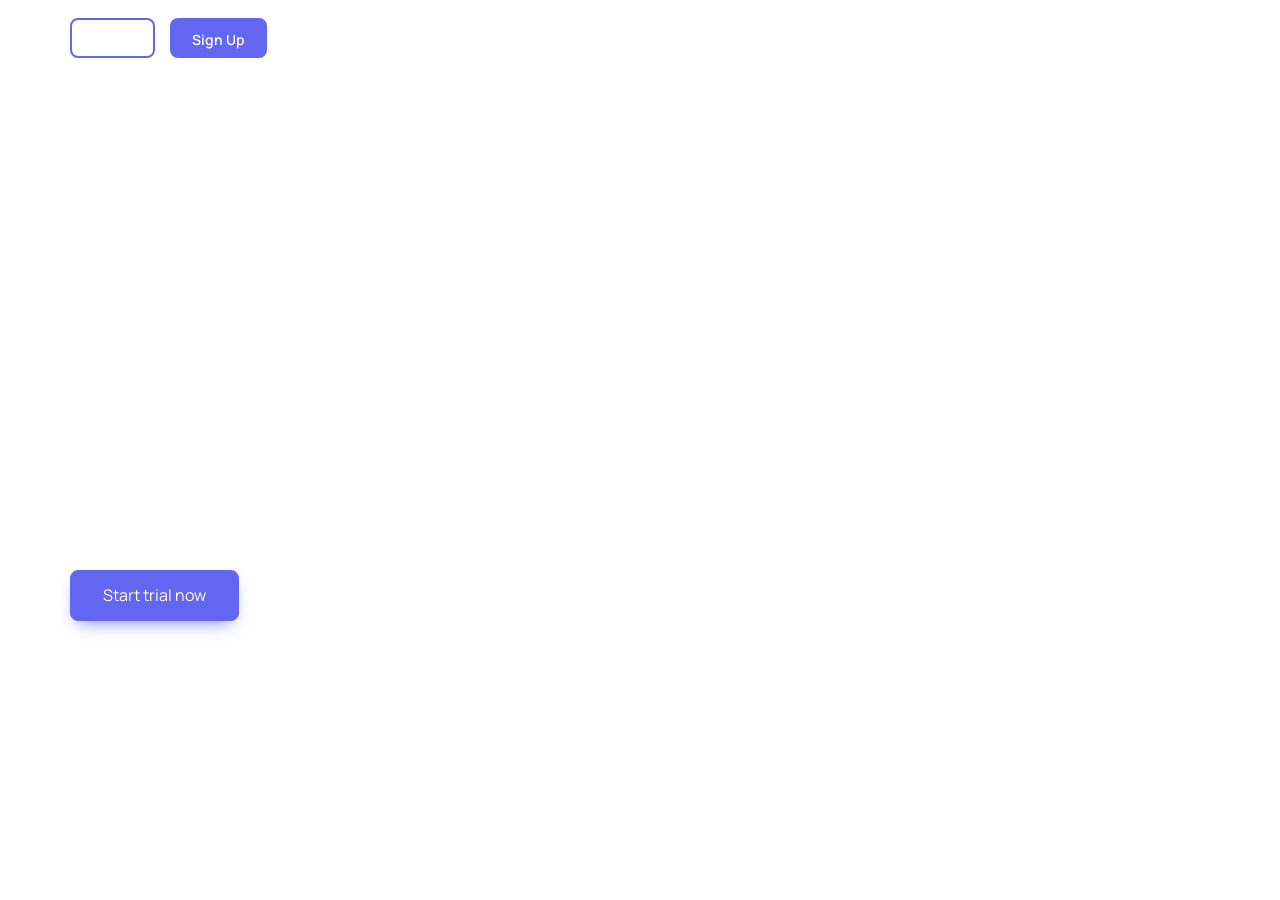
==== index.html @ 4bd0cfaf "Updates" ====
<!DOCTYPE html>
<html lang="en">

<head>
    <meta charset="UTF-8">
    <meta http-equiv="X-UA-Compatible" content="IE=edge">
    <meta name="viewport" content="width=device-width, initial-scale=1.0">
    <title>Project -landing</title>
    <link rel="stylesheet" href="https://cdnjs.cloudflare.com/ajax/libs/modern-normalize/1.1.0/modern-normalize.min.css?_v=20220617141335"
        integrity="sha512-wpPYUAdjBVSE4KJnH1VR1HeZfpl1ub8YT/NKx4PuQ5NmX2tKuGu6U/JRp5y+Y8XG2tV+wKQpNHVUX03MfMFn9Q=="
        crossorigin="anonymous" referrerpolicy="no-referrer" />
    <link rel="stylesheet" href="css/style.min.css?_v=20220617141335">
</head>

<body>

    <header class="header">
        <div class="container">
            <div class="login-box">
                <button class="login-btn" type="button">Log In</button>
                <button class="login-btn signup-btn" type="button">Sign Up</button>
            </div>

            <nav class="header-nav">
                <ul class="header-nav__list">
                    <li class="header-nav__list-item">
                        <a href="" class="header-nav__link">Features</a>
                    </li>
                    <li class="header-nav__list-item">
                        <a href="" class="header-nav__link">About</a>
                    </li>
                </ul>
            </nav>
        </div>
    </header>
    <section class="hero">
        <div class="container">
            <h1 class="hero__title">Make Your Life Even Easier with 'Project Name'</h1>
            <p class="hero__text">Lorem ipsum dolor sit amet consectetur adipisicing elit. Incidunt doloremque facilis
                eveniet unde nemo laudantium ad!</p>
            <button class="btn btn--accent" type="button">Start trial now</button>
            <button class="btn" type="button">Contact us</button>
        </div>
    </section>

</body>

</html>
---- css/style.min.css ----
@import url('https://fonts.googleapis.com/css2?family=Manrope:wght@200; 300;400;500;600;700;800&display=swap');*,::after,::before{-webkit-box-sizing:border-box;box-sizing:border-box;padding:0;margin:0}img{display:block}ol,ul{list-style:none}a{text-decoration:none}button{border:none;outline:0;cursor:pointer}body{font-family:Manrope,sans-serif;font-size:14px;font-weight:400;color:#000}body.is-blocked{overflow:hidden}.container{width:100%;padding:0 10px}.btn{border-radius:8px;border:1px solid rgba(255,255,255,.25);font-size:16px;line-height:25px;color:rgba(255,255,255,.85);padding:12px 32px;background-color:transparent;-webkit-transition:background-color 250ms,border 250ms,color 250ms;-o-transition:background-color 250ms,border 250ms,color 250ms;transition:background-color 250ms,border 250ms,color 250ms}.btn:hover{background-color:#fff;color:#33354d;border:1px solid #e2e5f1}.btn--accent{-webkit-box-shadow:0 8px 18px -8px rgba(99,102,241,.9);box-shadow:0 8px 18px -8px rgba(99,102,241,.9);border:1px solid #6366f1;background-color:#6366f1;color:#fff;-webkit-transition:background-color 250ms,border 250ms,color 250ms,-webkit-box-shadow 250ms;transition:background-color 250ms,border 250ms,color 250ms,-webkit-box-shadow 250ms;-o-transition:box-shadow 250ms,background-color 250ms,border 250ms,color 250ms;transition:box-shadow 250ms,background-color 250ms,border 250ms,color 250ms;transition:box-shadow 250ms,background-color 250ms,border 250ms,color 250ms,-webkit-box-shadow 250ms}.btn--accent:hover{-webkit-box-shadow:none;box-shadow:none;background-color:#4044ee;border:1px solid #4044ee;color:#fff}.header{width:100%;height:76px;padding:8px 0;background-color:transparent;position:absolute;top:0;left:0}.header .container{height:100%;display:-webkit-box;display:-ms-flexbox;display:flex;-webkit-box-align:center;-ms-flex-align:center;align-items:center;-webkit-box-pack:justify;-ms-flex-pack:justify;justify-content:space-between}.header .login-box{display:-webkit-box;display:-ms-flexbox;display:flex}.header .login-btn{margin-right:15px;height:40px;border-radius:8px;border:2px solid #6366f1;background-color:transparent;color:#fff;font-size:14px;font-weight:600;line-height:40px;padding-left:20px;padding-right:20px;-webkit-transition:background-color 250ms;-o-transition:background-color 250ms;transition:background-color 250ms}.header .login-btn:hover{background-color:#6366f1}.header .signup-btn{margin-right:0;background-color:#6366f1}.header .signup-btn:hover{background-color:#4044ee}.header .header-nav__list{display:-webkit-box;display:-ms-flexbox;display:flex}.header .header-nav__list-item:not(:last-child){margin-right:28px}.header .header-nav__link{text-decoration:none;color:rgba(255,255,255,.85);font-size:16px;font-weight:600;line-height:25.6px;-webkit-transition:color 250ms;-o-transition:color 250ms;transition:color 250ms}.header .header-nav__link:hover{text-decoration:none;color:#6366f1}.no-webp .hero{background:#111020 url(../img/hero-bg.jpg) center/cover no-repeat}.hero{padding:150px 0}.hero__title{max-width:450px;color:#fff;font-size:58px;line-height:76px;font-weight:800;margin-bottom:30px}.hero__text{max-width:550px;margin-bottom:30px;color:rgba(255,255,255,.7);font-size:18px;font-weight:400;line-height:28px}.hero .btn--accent{margin-right:24px}.dn{display:none}@media screen and (min-width:320px){.container{max-width:320px;margin:0 auto}}@media screen and (min-width:768px){.container{max-width:768px;padding:0 15px}}@media screen and (min-width:992px){.container{max-width:992px}}@media screen and (min-width:1200px){.container{max-width:1200px;padding:0 30px}}@media screen and (min-width:1400px){.container{max-width:1400px}}.webp .hero{background:#111020 url(../img/hero-bg.webp) center/cover no-repeat}
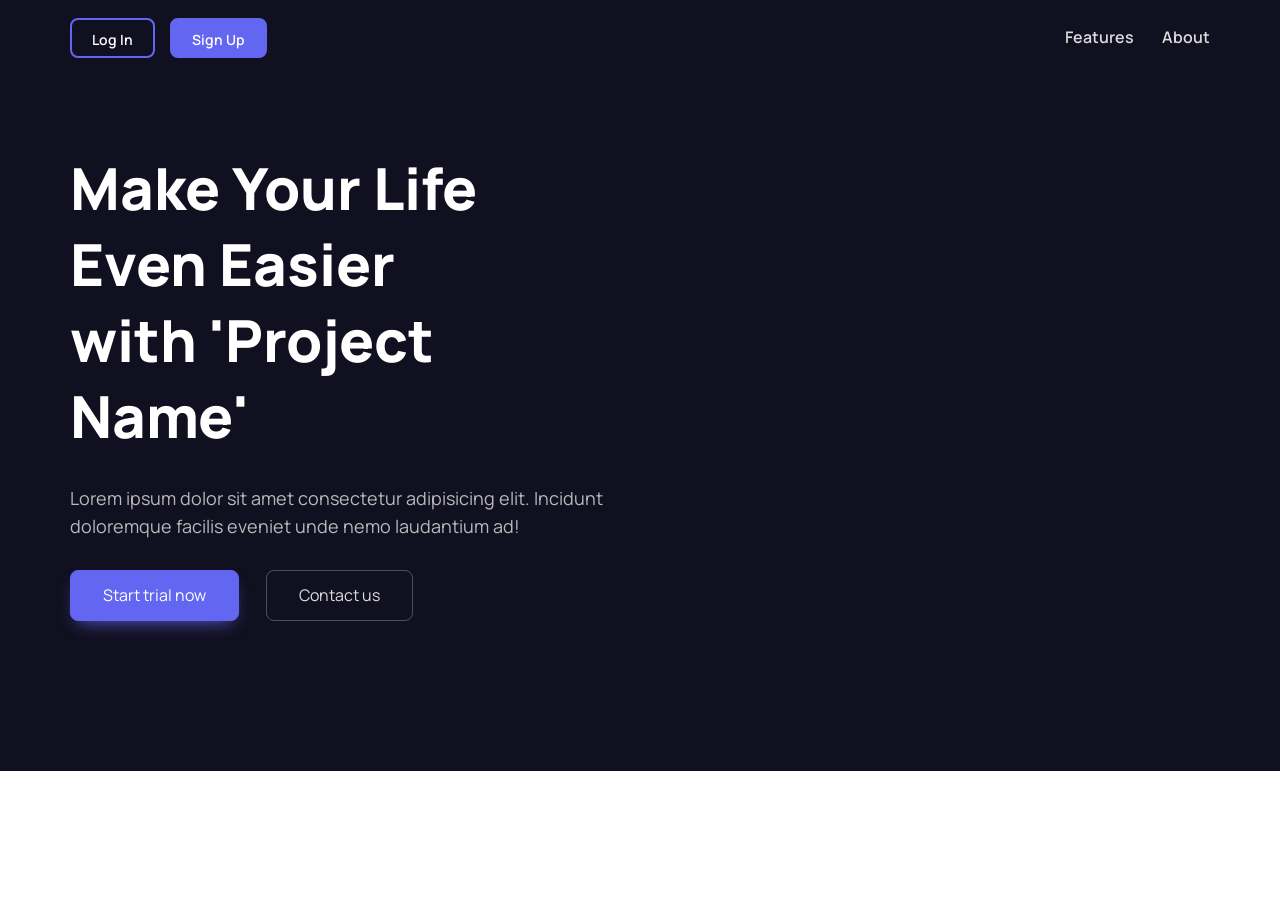
==== commit eb87a24c: "Updates" ====
--- a/index.html
+++ b/index.html
@@ -6,10 +6,10 @@
     <meta http-equiv="X-UA-Compatible" content="IE=edge">
     <meta name="viewport" content="width=device-width, initial-scale=1.0">
     <title>Project -landing</title>
-    <link rel="stylesheet" href="https://cdnjs.cloudflare.com/ajax/libs/modern-normalize/1.1.0/modern-normalize.min.css?_v=20220617141335"
+    <link rel="stylesheet" href="https://cdnjs.cloudflare.com/ajax/libs/modern-normalize/1.1.0/modern-normalize.min.css?_v=20220617141705"
         integrity="sha512-wpPYUAdjBVSE4KJnH1VR1HeZfpl1ub8YT/NKx4PuQ5NmX2tKuGu6U/JRp5y+Y8XG2tV+wKQpNHVUX03MfMFn9Q=="
         crossorigin="anonymous" referrerpolicy="no-referrer" />
-    <link rel="stylesheet" href="css/style.min.css?_v=20220617141335">
+    <link rel="stylesheet" href="css/style.min.css?_v=20220617141705">
 </head>
 
 <body>
--- a/css/style.min.css
+++ b/css/style.min.css
@@ -1 +1 @@
-@import url('https://fonts.googleapis.com/css2?family=Manrope:wght@200; 300;400;500;600;700;800&display=swap');*,::after,::before{-webkit-box-sizing:border-box;box-sizing:border-box;padding:0;margin:0}img{display:block}ol,ul{list-style:none}a{text-decoration:none}button{border:none;outline:0;cursor:pointer}body{font-family:Manrope,sans-serif;font-size:14px;font-weight:400;color:#000}body.is-blocked{overflow:hidden}.container{width:100%;padding:0 10px}.btn{border-radius:8px;border:1px solid rgba(255,255,255,.25);font-size:16px;line-height:25px;color:rgba(255,255,255,.85);padding:12px 32px;background-color:transparent;-webkit-transition:background-color 250ms,border 250ms,color 250ms;-o-transition:background-color 250ms,border 250ms,color 250ms;transition:background-color 250ms,border 250ms,color 250ms}.btn:hover{background-color:#fff;color:#33354d;border:1px solid #e2e5f1}.btn--accent{-webkit-box-shadow:0 8px 18px -8px rgba(99,102,241,.9);box-shadow:0 8px 18px -8px rgba(99,102,241,.9);border:1px solid #6366f1;background-color:#6366f1;color:#fff;-webkit-transition:background-color 250ms,border 250ms,color 250ms,-webkit-box-shadow 250ms;transition:background-color 250ms,border 250ms,color 250ms,-webkit-box-shadow 250ms;-o-transition:box-shadow 250ms,background-color 250ms,border 250ms,color 250ms;transition:box-shadow 250ms,background-color 250ms,border 250ms,color 250ms;transition:box-shadow 250ms,background-color 250ms,border 250ms,color 250ms,-webkit-box-shadow 250ms}.btn--accent:hover{-webkit-box-shadow:none;box-shadow:none;background-color:#4044ee;border:1px solid #4044ee;color:#fff}.header{width:100%;height:76px;padding:8px 0;background-color:transparent;position:absolute;top:0;left:0}.header .container{height:100%;display:-webkit-box;display:-ms-flexbox;display:flex;-webkit-box-align:center;-ms-flex-align:center;align-items:center;-webkit-box-pack:justify;-ms-flex-pack:justify;justify-content:space-between}.header .login-box{display:-webkit-box;display:-ms-flexbox;display:flex}.header .login-btn{margin-right:15px;height:40px;border-radius:8px;border:2px solid #6366f1;background-color:transparent;color:#fff;font-size:14px;font-weight:600;line-height:40px;padding-left:20px;padding-right:20px;-webkit-transition:background-color 250ms;-o-transition:background-color 250ms;transition:background-color 250ms}.header .login-btn:hover{background-color:#6366f1}.header .signup-btn{margin-right:0;background-color:#6366f1}.header .signup-btn:hover{background-color:#4044ee}.header .header-nav__list{display:-webkit-box;display:-ms-flexbox;display:flex}.header .header-nav__list-item:not(:last-child){margin-right:28px}.header .header-nav__link{text-decoration:none;color:rgba(255,255,255,.85);font-size:16px;font-weight:600;line-height:25.6px;-webkit-transition:color 250ms;-o-transition:color 250ms;transition:color 250ms}.header .header-nav__link:hover{text-decoration:none;color:#6366f1}.no-webp .hero{background:#111020 url(../img/hero-bg.jpg) center/cover no-repeat}.hero{padding:150px 0}.hero__title{max-width:450px;color:#fff;font-size:58px;line-height:76px;font-weight:800;margin-bottom:30px}.hero__text{max-width:550px;margin-bottom:30px;color:rgba(255,255,255,.7);font-size:18px;font-weight:400;line-height:28px}.hero .btn--accent{margin-right:24px}.dn{display:none}@media screen and (min-width:320px){.container{max-width:320px;margin:0 auto}}@media screen and (min-width:768px){.container{max-width:768px;padding:0 15px}}@media screen and (min-width:992px){.container{max-width:992px}}@media screen and (min-width:1200px){.container{max-width:1200px;padding:0 30px}}@media screen and (min-width:1400px){.container{max-width:1400px}}.webp .hero{background:#111020 url(../img/hero-bg.webp) center/cover no-repeat}+@import url('https://fonts.googleapis.com/css2?family=Manrope:wght@200; 300;400;500;600;700;800&display=swap');*,::after,::before{-webkit-box-sizing:border-box;box-sizing:border-box;padding:0;margin:0}img{display:block}ol,ul{list-style:none}a{text-decoration:none}button{border:none;outline:0;cursor:pointer}body{font-family:Manrope,sans-serif;font-size:14px;font-weight:400;color:#000}body.is-blocked{overflow:hidden}.container{width:100%;padding:0 10px}.btn{border-radius:8px;border:1px solid rgba(255,255,255,.25);font-size:16px;line-height:25px;color:rgba(255,255,255,.85);padding:12px 32px;background-color:transparent;-webkit-transition:background-color 250ms,border 250ms,color 250ms;-o-transition:background-color 250ms,border 250ms,color 250ms;transition:background-color 250ms,border 250ms,color 250ms}.btn:hover{background-color:#fff;color:#33354d;border:1px solid #e2e5f1}.btn--accent{-webkit-box-shadow:0 8px 18px -8px rgba(99,102,241,.9);box-shadow:0 8px 18px -8px rgba(99,102,241,.9);border:1px solid #6366f1;background-color:#6366f1;color:#fff;-webkit-transition:background-color 250ms,border 250ms,color 250ms,-webkit-box-shadow 250ms;transition:background-color 250ms,border 250ms,color 250ms,-webkit-box-shadow 250ms;-o-transition:box-shadow 250ms,background-color 250ms,border 250ms,color 250ms;transition:box-shadow 250ms,background-color 250ms,border 250ms,color 250ms;transition:box-shadow 250ms,background-color 250ms,border 250ms,color 250ms,-webkit-box-shadow 250ms}.btn--accent:hover{-webkit-box-shadow:none;box-shadow:none;background-color:#4044ee;border:1px solid #4044ee;color:#fff}.header{width:100%;height:76px;padding:8px 0;background-color:transparent;position:absolute;top:0;left:0}.header .container{height:100%;display:-webkit-box;display:-ms-flexbox;display:flex;-webkit-box-align:center;-ms-flex-align:center;align-items:center;-webkit-box-pack:justify;-ms-flex-pack:justify;justify-content:space-between}.header .login-box{display:-webkit-box;display:-ms-flexbox;display:flex}.header .login-btn{margin-right:15px;height:40px;border-radius:8px;border:2px solid #6366f1;background-color:transparent;color:#fff;font-size:14px;font-weight:600;line-height:40px;padding-left:20px;padding-right:20px;-webkit-transition:background-color 250ms;-o-transition:background-color 250ms;transition:background-color 250ms}.header .login-btn:hover{background-color:#6366f1}.header .signup-btn{margin-right:0;background-color:#6366f1}.header .signup-btn:hover{background-color:#4044ee}.header .header-nav__list{display:-webkit-box;display:-ms-flexbox;display:flex}.header .header-nav__list-item:not(:last-child){margin-right:28px}.header .header-nav__link{text-decoration:none;color:rgba(255,255,255,.85);font-size:16px;font-weight:600;line-height:25.6px;-webkit-transition:color 250ms;-o-transition:color 250ms;transition:color 250ms}.header .header-nav__link:hover{text-decoration:none;color:#6366f1}.no-webp .hero{background:#111020 url(../img/hero-bg.jpg) center/cover no-repeat}.hero{padding:150px 0;background-color:#111020}.hero__title{max-width:450px;color:#fff;font-size:58px;line-height:76px;font-weight:800;margin-bottom:30px}.hero__text{max-width:550px;margin-bottom:30px;color:rgba(255,255,255,.7);font-size:18px;font-weight:400;line-height:28px}.hero .btn--accent{margin-right:24px}.dn{display:none}@media screen and (min-width:320px){.container{max-width:320px;margin:0 auto}}@media screen and (min-width:768px){.container{max-width:768px;padding:0 15px}}@media screen and (min-width:992px){.container{max-width:992px}}@media screen and (min-width:1200px){.container{max-width:1200px;padding:0 30px}}@media screen and (min-width:1400px){.container{max-width:1400px}}.webp .hero{background:#111020 url(../img/hero-bg.webp) center/cover no-repeat}
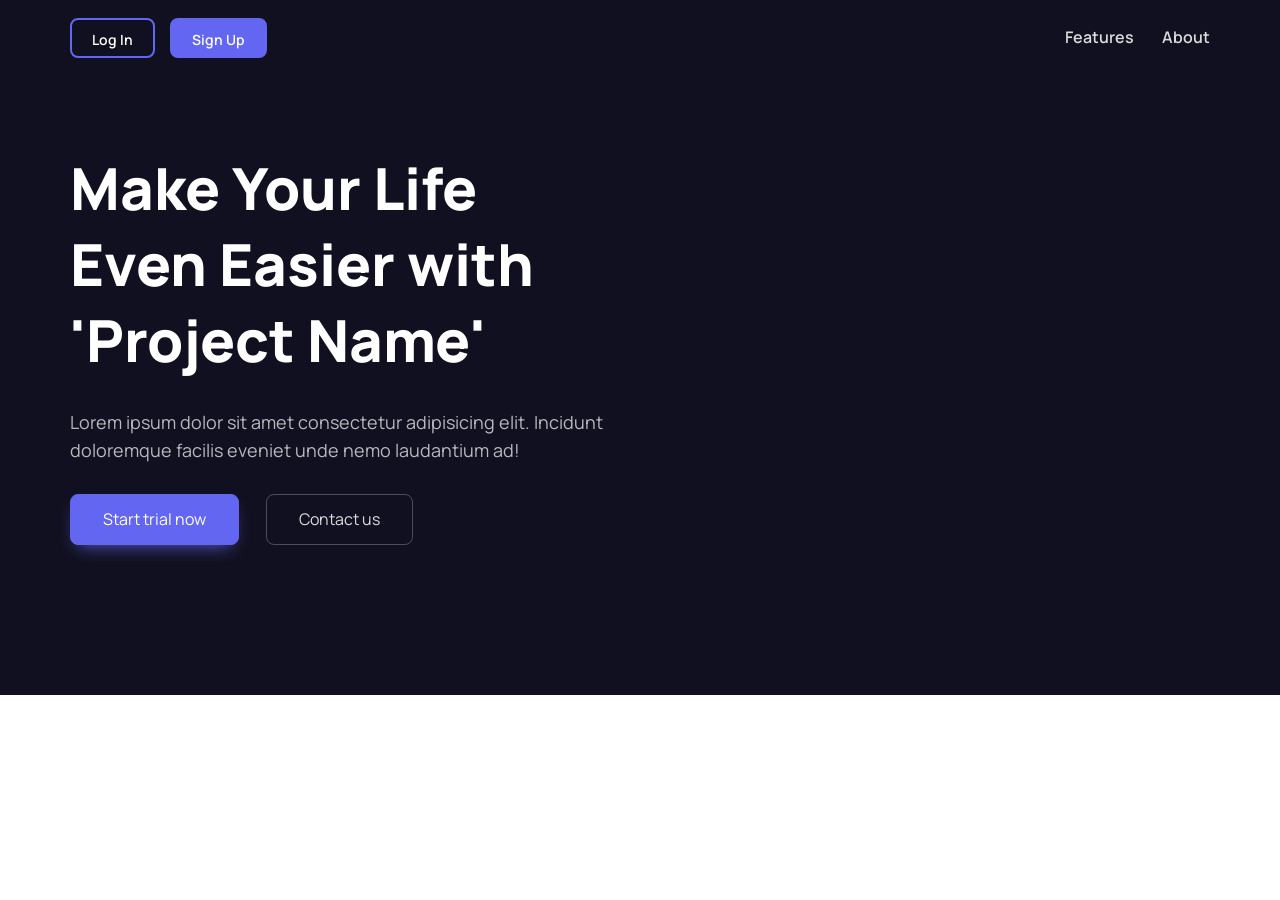
==== commit fc727e07: "Updates" ====
--- a/index.html
+++ b/index.html
@@ -6,10 +6,10 @@
     <meta http-equiv="X-UA-Compatible" content="IE=edge">
     <meta name="viewport" content="width=device-width, initial-scale=1.0">
     <title>Project -landing</title>
-    <link rel="stylesheet" href="https://cdnjs.cloudflare.com/ajax/libs/modern-normalize/1.1.0/modern-normalize.min.css?_v=20220617141705"
+    <link rel="stylesheet" href="https://cdnjs.cloudflare.com/ajax/libs/modern-normalize/1.1.0/modern-normalize.min.css?_v=20220617142828"
         integrity="sha512-wpPYUAdjBVSE4KJnH1VR1HeZfpl1ub8YT/NKx4PuQ5NmX2tKuGu6U/JRp5y+Y8XG2tV+wKQpNHVUX03MfMFn9Q=="
         crossorigin="anonymous" referrerpolicy="no-referrer" />
-    <link rel="stylesheet" href="css/style.min.css?_v=20220617141705">
+    <link rel="stylesheet" href="css/style.min.css?_v=20220617142828">
 </head>
 
 <body>
--- a/css/style.min.css
+++ b/css/style.min.css
@@ -1 +1 @@
-@import url('https://fonts.googleapis.com/css2?family=Manrope:wght@200; 300;400;500;600;700;800&display=swap');*,::after,::before{-webkit-box-sizing:border-box;box-sizing:border-box;padding:0;margin:0}img{display:block}ol,ul{list-style:none}a{text-decoration:none}button{border:none;outline:0;cursor:pointer}body{font-family:Manrope,sans-serif;font-size:14px;font-weight:400;color:#000}body.is-blocked{overflow:hidden}.container{width:100%;padding:0 10px}.btn{border-radius:8px;border:1px solid rgba(255,255,255,.25);font-size:16px;line-height:25px;color:rgba(255,255,255,.85);padding:12px 32px;background-color:transparent;-webkit-transition:background-color 250ms,border 250ms,color 250ms;-o-transition:background-color 250ms,border 250ms,color 250ms;transition:background-color 250ms,border 250ms,color 250ms}.btn:hover{background-color:#fff;color:#33354d;border:1px solid #e2e5f1}.btn--accent{-webkit-box-shadow:0 8px 18px -8px rgba(99,102,241,.9);box-shadow:0 8px 18px -8px rgba(99,102,241,.9);border:1px solid #6366f1;background-color:#6366f1;color:#fff;-webkit-transition:background-color 250ms,border 250ms,color 250ms,-webkit-box-shadow 250ms;transition:background-color 250ms,border 250ms,color 250ms,-webkit-box-shadow 250ms;-o-transition:box-shadow 250ms,background-color 250ms,border 250ms,color 250ms;transition:box-shadow 250ms,background-color 250ms,border 250ms,color 250ms;transition:box-shadow 250ms,background-color 250ms,border 250ms,color 250ms,-webkit-box-shadow 250ms}.btn--accent:hover{-webkit-box-shadow:none;box-shadow:none;background-color:#4044ee;border:1px solid #4044ee;color:#fff}.header{width:100%;height:76px;padding:8px 0;background-color:transparent;position:absolute;top:0;left:0}.header .container{height:100%;display:-webkit-box;display:-ms-flexbox;display:flex;-webkit-box-align:center;-ms-flex-align:center;align-items:center;-webkit-box-pack:justify;-ms-flex-pack:justify;justify-content:space-between}.header .login-box{display:-webkit-box;display:-ms-flexbox;display:flex}.header .login-btn{margin-right:15px;height:40px;border-radius:8px;border:2px solid #6366f1;background-color:transparent;color:#fff;font-size:14px;font-weight:600;line-height:40px;padding-left:20px;padding-right:20px;-webkit-transition:background-color 250ms;-o-transition:background-color 250ms;transition:background-color 250ms}.header .login-btn:hover{background-color:#6366f1}.header .signup-btn{margin-right:0;background-color:#6366f1}.header .signup-btn:hover{background-color:#4044ee}.header .header-nav__list{display:-webkit-box;display:-ms-flexbox;display:flex}.header .header-nav__list-item:not(:last-child){margin-right:28px}.header .header-nav__link{text-decoration:none;color:rgba(255,255,255,.85);font-size:16px;font-weight:600;line-height:25.6px;-webkit-transition:color 250ms;-o-transition:color 250ms;transition:color 250ms}.header .header-nav__link:hover{text-decoration:none;color:#6366f1}.no-webp .hero{background:#111020 url(../img/hero-bg.jpg) center/cover no-repeat}.hero{padding:150px 0;background-color:#111020}.hero__title{max-width:450px;color:#fff;font-size:58px;line-height:76px;font-weight:800;margin-bottom:30px}.hero__text{max-width:550px;margin-bottom:30px;color:rgba(255,255,255,.7);font-size:18px;font-weight:400;line-height:28px}.hero .btn--accent{margin-right:24px}.dn{display:none}@media screen and (min-width:320px){.container{max-width:320px;margin:0 auto}}@media screen and (min-width:768px){.container{max-width:768px;padding:0 15px}}@media screen and (min-width:992px){.container{max-width:992px}}@media screen and (min-width:1200px){.container{max-width:1200px;padding:0 30px}}@media screen and (min-width:1400px){.container{max-width:1400px}}.webp .hero{background:#111020 url(../img/hero-bg.webp) center/cover no-repeat}+@import url('https://fonts.googleapis.com/css2?family=Manrope:wght@200; 300;400;500;600;700;800&display=swap');*,::after,::before{-webkit-box-sizing:border-box;box-sizing:border-box;padding:0;margin:0}img{display:block}ol,ul{list-style:none}a{text-decoration:none}button{border:none;outline:0;cursor:pointer}body{font-family:Manrope,sans-serif;font-size:14px;font-weight:400;color:#000}body.is-blocked{overflow:hidden}.container{width:100%;padding:0 10px}.btn{border-radius:8px;border:1px solid rgba(255,255,255,.25);font-size:16px;line-height:25px;color:rgba(255,255,255,.85);padding:12px 32px;background-color:transparent;-webkit-transition:background-color 250ms,border 250ms,color 250ms;-o-transition:background-color 250ms,border 250ms,color 250ms;transition:background-color 250ms,border 250ms,color 250ms}.btn:hover{background-color:#fff;color:#33354d;border:1px solid #e2e5f1}.btn--accent{-webkit-box-shadow:0 8px 18px -8px rgba(99,102,241,.9);box-shadow:0 8px 18px -8px rgba(99,102,241,.9);border:1px solid #6366f1;background-color:#6366f1;color:#fff;-webkit-transition:background-color 250ms,border 250ms,color 250ms,-webkit-box-shadow 250ms;transition:background-color 250ms,border 250ms,color 250ms,-webkit-box-shadow 250ms;-o-transition:box-shadow 250ms,background-color 250ms,border 250ms,color 250ms;transition:box-shadow 250ms,background-color 250ms,border 250ms,color 250ms;transition:box-shadow 250ms,background-color 250ms,border 250ms,color 250ms,-webkit-box-shadow 250ms}.btn--accent:hover{-webkit-box-shadow:none;box-shadow:none;background-color:#4044ee;border:1px solid #4044ee;color:#fff}.header{width:100%;height:76px;padding:8px 0;background-color:transparent;position:absolute;top:0;left:0}.header .container{height:100%;display:-webkit-box;display:-ms-flexbox;display:flex;-webkit-box-align:center;-ms-flex-align:center;align-items:center;-webkit-box-pack:justify;-ms-flex-pack:justify;justify-content:space-between}.header .login-box{display:-webkit-box;display:-ms-flexbox;display:flex}.header .login-btn{margin-right:15px;height:40px;border-radius:8px;border:2px solid #6366f1;background-color:transparent;color:#fff;font-size:14px;font-weight:600;line-height:40px;padding-left:20px;padding-right:20px;-webkit-transition:background-color 250ms;-o-transition:background-color 250ms;transition:background-color 250ms}.header .login-btn:hover{background-color:#6366f1}.header .signup-btn{margin-right:0;background-color:#6366f1}.header .signup-btn:hover{background-color:#4044ee}.header .header-nav__list{display:-webkit-box;display:-ms-flexbox;display:flex}.header .header-nav__list-item:not(:last-child){margin-right:28px}.header .header-nav__link{text-decoration:none;color:rgba(255,255,255,.85);font-size:16px;font-weight:600;line-height:25.6px;-webkit-transition:color 250ms;-o-transition:color 250ms;transition:color 250ms}.header .header-nav__link:hover{text-decoration:none;color:#6366f1}.no-webp .hero{background-image:url(../img/hero-bg.jpg)}.hero{padding:150px 0;background-color:#111020;background-position:center center;background-repeat:no-repeat}.hero__title{max-width:500px;color:#fff;font-size:58px;line-height:76px;font-weight:800;margin-bottom:30px}.hero__text{max-width:550px;margin-bottom:30px;color:rgba(255,255,255,.7);font-size:18px;font-weight:400;line-height:28px}.hero .btn--accent{margin-right:24px}.dn{display:none}@media screen and (min-width:320px){.container{max-width:320px;margin:0 auto}}@media screen and (min-width:768px){.container{max-width:768px;padding:0 15px}}@media screen and (min-width:992px){.container{max-width:992px}}@media screen and (min-width:1200px){.container{max-width:1200px;padding:0 30px}}@media screen and (min-width:1400px){.container{max-width:1400px}}.webp .hero{background-image:url(../img/hero-bg.webp)}
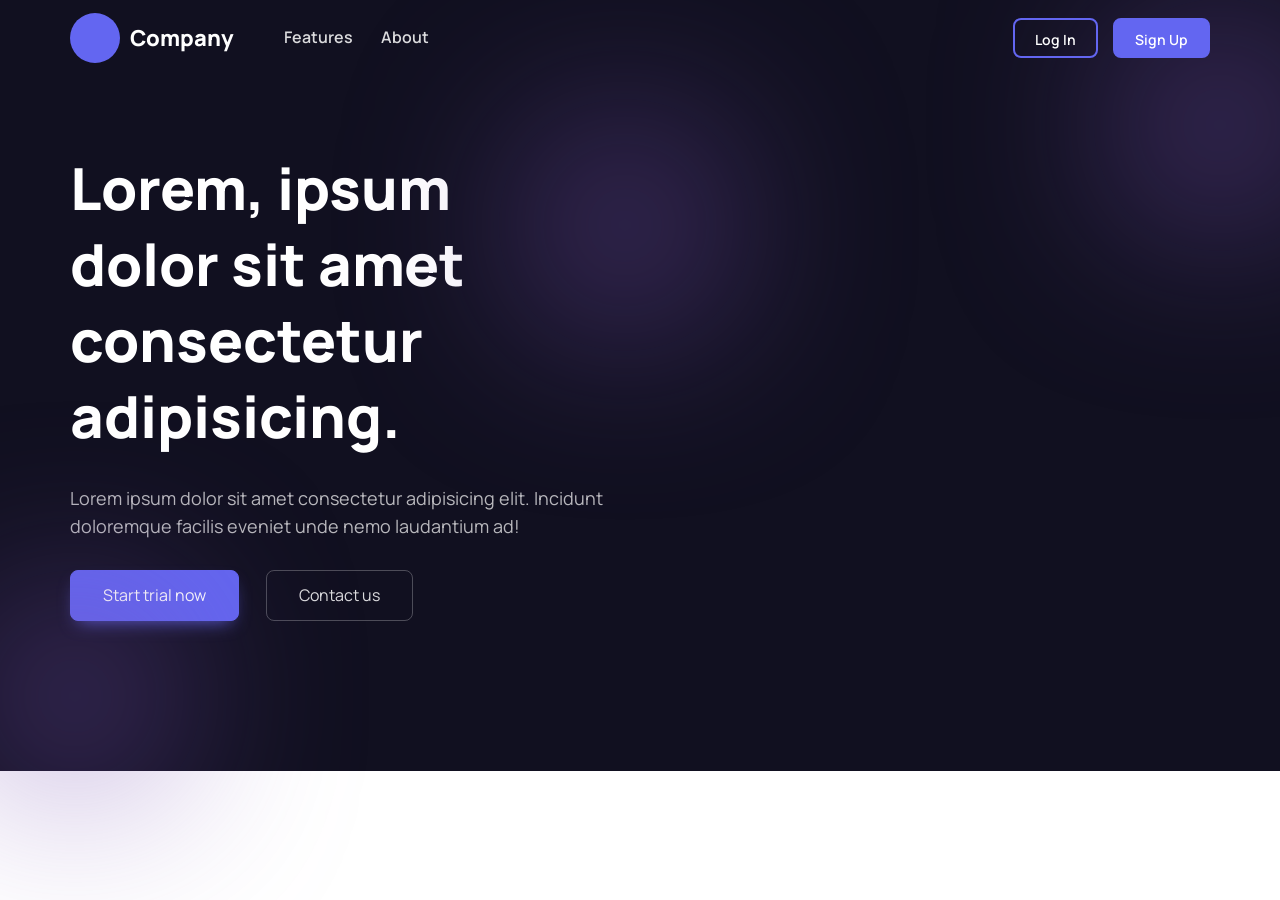
==== commit e88d682f: "Updates" ====
--- a/index.html
+++ b/index.html
@@ -6,20 +6,20 @@
     <meta http-equiv="X-UA-Compatible" content="IE=edge">
     <meta name="viewport" content="width=device-width, initial-scale=1.0">
     <title>Project -landing</title>
-    <link rel="stylesheet" href="https://cdnjs.cloudflare.com/ajax/libs/modern-normalize/1.1.0/modern-normalize.min.css?_v=20220617142828"
+    <link rel="stylesheet" href="https://cdnjs.cloudflare.com/ajax/libs/modern-normalize/1.1.0/modern-normalize.min.css?_v=20220617154644"
         integrity="sha512-wpPYUAdjBVSE4KJnH1VR1HeZfpl1ub8YT/NKx4PuQ5NmX2tKuGu6U/JRp5y+Y8XG2tV+wKQpNHVUX03MfMFn9Q=="
         crossorigin="anonymous" referrerpolicy="no-referrer" />
-    <link rel="stylesheet" href="css/style.min.css?_v=20220617142828">
+    <link rel="stylesheet" href="css/style.min.css?_v=20220617154644">
 </head>
 
 <body>
 
     <header class="header">
         <div class="container">
-            <div class="login-box">
-                <button class="login-btn" type="button">Log In</button>
-                <button class="login-btn signup-btn" type="button">Sign Up</button>
-            </div>
+            <a class="logo" href="/">
+                <div class="logo__img"></div>
+                <div class="logo__name">Company</div>
+            </a>
 
             <nav class="header-nav">
                 <ul class="header-nav__list">
@@ -31,16 +31,24 @@
                     </li>
                 </ul>
             </nav>
+
+            <div class="login-box">
+                <button class="login-btn" type="button">Log In</button>
+                <button class="login-btn signup-btn" type="button">Sign Up</button>
+            </div>
         </div>
     </header>
     <section class="hero">
         <div class="container">
-            <h1 class="hero__title">Make Your Life Even Easier with 'Project Name'</h1>
+            <h1 class="hero__title">Lorem, ipsum dolor sit amet consectetur adipisicing.</h1>
             <p class="hero__text">Lorem ipsum dolor sit amet consectetur adipisicing elit. Incidunt doloremque facilis
                 eveniet unde nemo laudantium ad!</p>
             <button class="btn btn--accent" type="button">Start trial now</button>
             <button class="btn" type="button">Contact us</button>
         </div>
+        <div class="bg-hero bg-1"></div>
+        <div class="bg-hero bg-2"></div>
+        <div class="bg-hero bg-3"></div>
     </section>
 
 </body>
--- a/css/style.min.css
+++ b/css/style.min.css
@@ -1 +1 @@
-@import url('https://fonts.googleapis.com/css2?family=Manrope:wght@200; 300;400;500;600;700;800&display=swap');*,::after,::before{-webkit-box-sizing:border-box;box-sizing:border-box;padding:0;margin:0}img{display:block}ol,ul{list-style:none}a{text-decoration:none}button{border:none;outline:0;cursor:pointer}body{font-family:Manrope,sans-serif;font-size:14px;font-weight:400;color:#000}body.is-blocked{overflow:hidden}.container{width:100%;padding:0 10px}.btn{border-radius:8px;border:1px solid rgba(255,255,255,.25);font-size:16px;line-height:25px;color:rgba(255,255,255,.85);padding:12px 32px;background-color:transparent;-webkit-transition:background-color 250ms,border 250ms,color 250ms;-o-transition:background-color 250ms,border 250ms,color 250ms;transition:background-color 250ms,border 250ms,color 250ms}.btn:hover{background-color:#fff;color:#33354d;border:1px solid #e2e5f1}.btn--accent{-webkit-box-shadow:0 8px 18px -8px rgba(99,102,241,.9);box-shadow:0 8px 18px -8px rgba(99,102,241,.9);border:1px solid #6366f1;background-color:#6366f1;color:#fff;-webkit-transition:background-color 250ms,border 250ms,color 250ms,-webkit-box-shadow 250ms;transition:background-color 250ms,border 250ms,color 250ms,-webkit-box-shadow 250ms;-o-transition:box-shadow 250ms,background-color 250ms,border 250ms,color 250ms;transition:box-shadow 250ms,background-color 250ms,border 250ms,color 250ms;transition:box-shadow 250ms,background-color 250ms,border 250ms,color 250ms,-webkit-box-shadow 250ms}.btn--accent:hover{-webkit-box-shadow:none;box-shadow:none;background-color:#4044ee;border:1px solid #4044ee;color:#fff}.header{width:100%;height:76px;padding:8px 0;background-color:transparent;position:absolute;top:0;left:0}.header .container{height:100%;display:-webkit-box;display:-ms-flexbox;display:flex;-webkit-box-align:center;-ms-flex-align:center;align-items:center;-webkit-box-pack:justify;-ms-flex-pack:justify;justify-content:space-between}.header .login-box{display:-webkit-box;display:-ms-flexbox;display:flex}.header .login-btn{margin-right:15px;height:40px;border-radius:8px;border:2px solid #6366f1;background-color:transparent;color:#fff;font-size:14px;font-weight:600;line-height:40px;padding-left:20px;padding-right:20px;-webkit-transition:background-color 250ms;-o-transition:background-color 250ms;transition:background-color 250ms}.header .login-btn:hover{background-color:#6366f1}.header .signup-btn{margin-right:0;background-color:#6366f1}.header .signup-btn:hover{background-color:#4044ee}.header .header-nav__list{display:-webkit-box;display:-ms-flexbox;display:flex}.header .header-nav__list-item:not(:last-child){margin-right:28px}.header .header-nav__link{text-decoration:none;color:rgba(255,255,255,.85);font-size:16px;font-weight:600;line-height:25.6px;-webkit-transition:color 250ms;-o-transition:color 250ms;transition:color 250ms}.header .header-nav__link:hover{text-decoration:none;color:#6366f1}.no-webp .hero{background-image:url(../img/hero-bg.jpg)}.hero{padding:150px 0;background-color:#111020;background-position:center center;background-repeat:no-repeat}.hero__title{max-width:500px;color:#fff;font-size:58px;line-height:76px;font-weight:800;margin-bottom:30px}.hero__text{max-width:550px;margin-bottom:30px;color:rgba(255,255,255,.7);font-size:18px;font-weight:400;line-height:28px}.hero .btn--accent{margin-right:24px}.dn{display:none}@media screen and (min-width:320px){.container{max-width:320px;margin:0 auto}}@media screen and (min-width:768px){.container{max-width:768px;padding:0 15px}}@media screen and (min-width:992px){.container{max-width:992px}}@media screen and (min-width:1200px){.container{max-width:1200px;padding:0 30px}}@media screen and (min-width:1400px){.container{max-width:1400px}}.webp .hero{background-image:url(../img/hero-bg.webp)}+@import url('https://fonts.googleapis.com/css2?family=Manrope:wght@200; 300;400;500;600;700;800&display=swap');*,::after,::before{-webkit-box-sizing:border-box;box-sizing:border-box;padding:0;margin:0}img{display:block}ol,ul{list-style:none}a{text-decoration:none}button{border:none;outline:0;cursor:pointer}body{font-family:Manrope,sans-serif;font-size:14px;font-weight:400;color:#000}body.is-blocked{overflow:hidden}.container{width:100%;padding:0 10px}.btn{border-radius:8px;border:1px solid rgba(255,255,255,.25);font-size:16px;line-height:25px;color:rgba(255,255,255,.85);padding:12px 32px;background-color:transparent;-webkit-transition:background-color 250ms,border 250ms,color 250ms;-o-transition:background-color 250ms,border 250ms,color 250ms;transition:background-color 250ms,border 250ms,color 250ms}.btn:hover{background-color:#fff;color:#33354d;border:1px solid #e2e5f1}.btn--accent{-webkit-box-shadow:0 8px 18px -8px rgba(99,102,241,.9);box-shadow:0 8px 18px -8px rgba(99,102,241,.9);border:1px solid #6366f1;background-color:#6366f1;color:#fff;-webkit-transition:background-color 250ms,border 250ms,color 250ms,-webkit-box-shadow 250ms;transition:background-color 250ms,border 250ms,color 250ms,-webkit-box-shadow 250ms;-o-transition:box-shadow 250ms,background-color 250ms,border 250ms,color 250ms;transition:box-shadow 250ms,background-color 250ms,border 250ms,color 250ms;transition:box-shadow 250ms,background-color 250ms,border 250ms,color 250ms,-webkit-box-shadow 250ms}.btn--accent:hover{-webkit-box-shadow:none;box-shadow:none;background-color:#4044ee;border:1px solid #4044ee;color:#fff}.header{width:100%;height:76px;padding:8px 0;background-color:transparent;position:absolute;top:0;left:0;z-index:2}.header .container{height:100%;display:-webkit-box;display:-ms-flexbox;display:flex;-webkit-box-align:center;-ms-flex-align:center;align-items:center}.header .logo{display:block;display:-webkit-box;display:-ms-flexbox;display:flex;-webkit-box-align:center;-ms-flex-align:center;align-items:center;color:#fff;font-size:22px;font-weight:800;line-height:35px;text-decoration:none;margin-right:50px}.header .logo:hover{text-decoration:none;color:#fff}.header .logo__img{width:50px;height:50px;border-radius:50%;background-color:#6366f1;margin-right:10px}.header .logo__name{color:#fff;font-size:22px;font-weight:800;line-height:35px}.header .login-box{display:-webkit-box;display:-ms-flexbox;display:flex}.header .login-btn{margin-right:15px;height:40px;border-radius:8px;border:2px solid #6366f1;background-color:transparent;color:#fff;font-size:14px;font-weight:600;line-height:40px;padding-left:20px;padding-right:20px;-webkit-transition:background-color 250ms;-o-transition:background-color 250ms;transition:background-color 250ms}.header .login-btn:hover{background-color:#6366f1}.header .signup-btn{margin-right:0;background-color:#6366f1}.header .signup-btn:hover{background-color:#4044ee}.header .header-nav{margin-right:auto}.header .header-nav__list{display:-webkit-box;display:-ms-flexbox;display:flex}.header .header-nav__list-item:not(:last-child){margin-right:28px}.header .header-nav__link{text-decoration:none;color:rgba(255,255,255,.85);font-size:16px;font-weight:600;line-height:25.6px;-webkit-transition:color 250ms;-o-transition:color 250ms;transition:color 250ms}.header .header-nav__link:hover{text-decoration:none;color:#6366f1}.hero{padding:150px 0;background-color:#111020;position:relative}.hero__title{max-width:500px;color:#fff;font-size:58px;line-height:76px;font-weight:800;margin-bottom:30px}.hero__text{max-width:550px;margin-bottom:30px;color:rgba(255,255,255,.7);font-size:18px;font-weight:400;line-height:28px}.hero .btn--accent{margin-right:24px}.hero .bg-hero{width:150px;height:150px;background-color:#7952b3;border-radius:50%;-webkit-filter:blur(100px);filter:blur(100px);position:absolute}.hero .bg-1{top:50px;right:0;-webkit-transform:translateX(10%);-ms-transform:translateX(10%);transform:translateX(10%)}.hero .bg-2{top:150px;left:550px}.hero .bg-3{bottom:0;left:0}.dn{display:none}@media screen and (min-width:320px){.container{max-width:320px;margin:0 auto}}@media screen and (min-width:768px){.container{max-width:768px;padding:0 15px}}@media screen and (min-width:992px){.container{max-width:992px}}@media screen and (min-width:1200px){.container{max-width:1200px;padding:0 30px}}@media screen and (min-width:1400px){.container{max-width:1400px}}
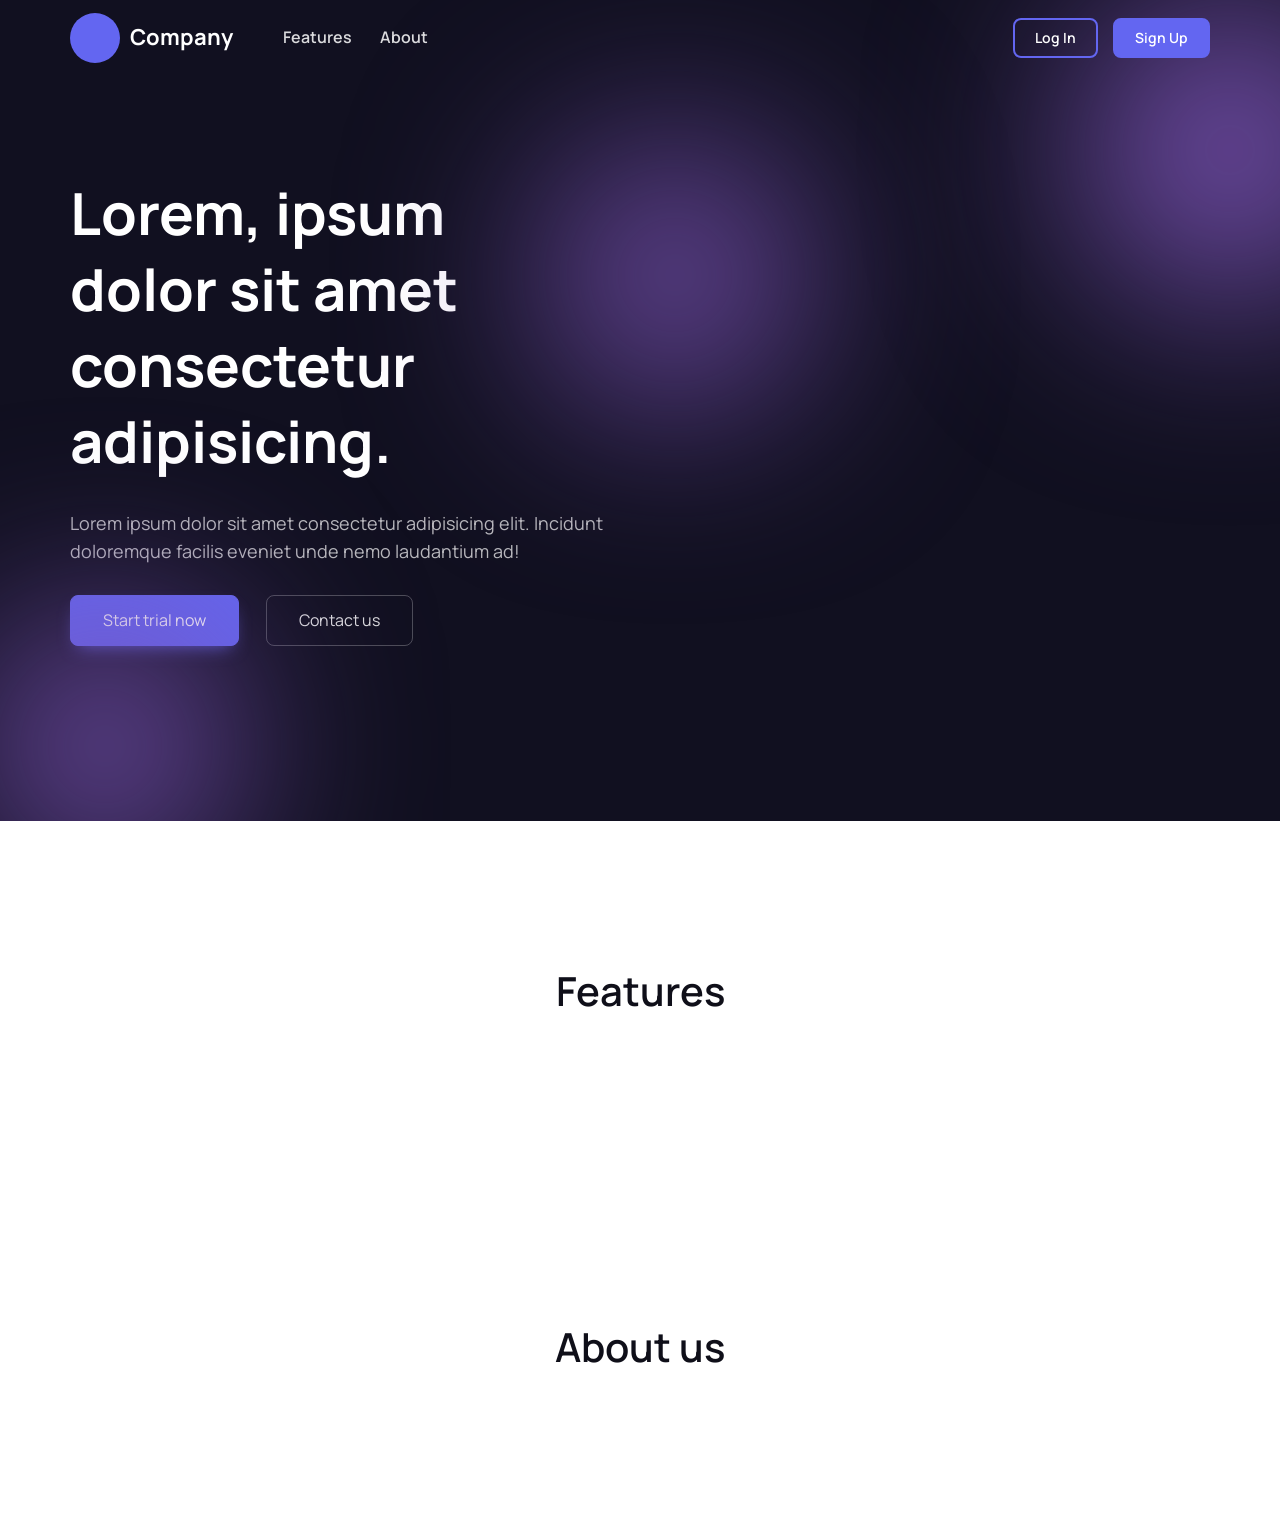
==== commit bd4ee4c4: "Updates" ====
--- a/index.html
+++ b/index.html
@@ -6,10 +6,10 @@
     <meta http-equiv="X-UA-Compatible" content="IE=edge">
     <meta name="viewport" content="width=device-width, initial-scale=1.0">
     <title>Project -landing</title>
-    <link rel="stylesheet" href="https://cdnjs.cloudflare.com/ajax/libs/modern-normalize/1.1.0/modern-normalize.min.css?_v=20220617154644"
+    <link rel="stylesheet" href="https://cdnjs.cloudflare.com/ajax/libs/modern-normalize/1.1.0/modern-normalize.min.css?_v=20220617163730"
         integrity="sha512-wpPYUAdjBVSE4KJnH1VR1HeZfpl1ub8YT/NKx4PuQ5NmX2tKuGu6U/JRp5y+Y8XG2tV+wKQpNHVUX03MfMFn9Q=="
         crossorigin="anonymous" referrerpolicy="no-referrer" />
-    <link rel="stylesheet" href="css/style.min.css?_v=20220617154644">
+    <link rel="stylesheet" href="css/style.min.css?_v=20220617163730">
 </head>
 
 <body>
@@ -24,10 +24,10 @@
             <nav class="header-nav">
                 <ul class="header-nav__list">
                     <li class="header-nav__list-item">
-                        <a href="" class="header-nav__link">Features</a>
+                        <a href="#features" class="header-nav__link" data-link>Features</a>
                     </li>
                     <li class="header-nav__list-item">
-                        <a href="" class="header-nav__link">About</a>
+                        <a href="#about" class="header-nav__link" data-link>About</a>
                     </li>
                 </ul>
             </nav>
@@ -51,6 +51,17 @@
         <div class="bg-hero bg-3"></div>
     </section>
 
+    <section class="features section" id="features">
+        <div class="container">
+            <h2 class="title">Features</h2>
+        </div>
+    </section>
+    <section class="about section" id="about">
+        <div class="container">
+            <h2 class="title">About us</h2>
+        </div>
+    </section>
+    <script src="js/app.min.js?_v=20220617163730"></script>
 </body>
 
 </html>
--- a/css/style.min.css
+++ b/css/style.min.css
@@ -1 +1 @@
-@import url('https://fonts.googleapis.com/css2?family=Manrope:wght@200; 300;400;500;600;700;800&display=swap');*,::after,::before{-webkit-box-sizing:border-box;box-sizing:border-box;padding:0;margin:0}img{display:block}ol,ul{list-style:none}a{text-decoration:none}button{border:none;outline:0;cursor:pointer}body{font-family:Manrope,sans-serif;font-size:14px;font-weight:400;color:#000}body.is-blocked{overflow:hidden}.container{width:100%;padding:0 10px}.btn{border-radius:8px;border:1px solid rgba(255,255,255,.25);font-size:16px;line-height:25px;color:rgba(255,255,255,.85);padding:12px 32px;background-color:transparent;-webkit-transition:background-color 250ms,border 250ms,color 250ms;-o-transition:background-color 250ms,border 250ms,color 250ms;transition:background-color 250ms,border 250ms,color 250ms}.btn:hover{background-color:#fff;color:#33354d;border:1px solid #e2e5f1}.btn--accent{-webkit-box-shadow:0 8px 18px -8px rgba(99,102,241,.9);box-shadow:0 8px 18px -8px rgba(99,102,241,.9);border:1px solid #6366f1;background-color:#6366f1;color:#fff;-webkit-transition:background-color 250ms,border 250ms,color 250ms,-webkit-box-shadow 250ms;transition:background-color 250ms,border 250ms,color 250ms,-webkit-box-shadow 250ms;-o-transition:box-shadow 250ms,background-color 250ms,border 250ms,color 250ms;transition:box-shadow 250ms,background-color 250ms,border 250ms,color 250ms;transition:box-shadow 250ms,background-color 250ms,border 250ms,color 250ms,-webkit-box-shadow 250ms}.btn--accent:hover{-webkit-box-shadow:none;box-shadow:none;background-color:#4044ee;border:1px solid #4044ee;color:#fff}.header{width:100%;height:76px;padding:8px 0;background-color:transparent;position:absolute;top:0;left:0;z-index:2}.header .container{height:100%;display:-webkit-box;display:-ms-flexbox;display:flex;-webkit-box-align:center;-ms-flex-align:center;align-items:center}.header .logo{display:block;display:-webkit-box;display:-ms-flexbox;display:flex;-webkit-box-align:center;-ms-flex-align:center;align-items:center;color:#fff;font-size:22px;font-weight:800;line-height:35px;text-decoration:none;margin-right:50px}.header .logo:hover{text-decoration:none;color:#fff}.header .logo__img{width:50px;height:50px;border-radius:50%;background-color:#6366f1;margin-right:10px}.header .logo__name{color:#fff;font-size:22px;font-weight:800;line-height:35px}.header .login-box{display:-webkit-box;display:-ms-flexbox;display:flex}.header .login-btn{margin-right:15px;height:40px;border-radius:8px;border:2px solid #6366f1;background-color:transparent;color:#fff;font-size:14px;font-weight:600;line-height:40px;padding-left:20px;padding-right:20px;-webkit-transition:background-color 250ms;-o-transition:background-color 250ms;transition:background-color 250ms}.header .login-btn:hover{background-color:#6366f1}.header .signup-btn{margin-right:0;background-color:#6366f1}.header .signup-btn:hover{background-color:#4044ee}.header .header-nav{margin-right:auto}.header .header-nav__list{display:-webkit-box;display:-ms-flexbox;display:flex}.header .header-nav__list-item:not(:last-child){margin-right:28px}.header .header-nav__link{text-decoration:none;color:rgba(255,255,255,.85);font-size:16px;font-weight:600;line-height:25.6px;-webkit-transition:color 250ms;-o-transition:color 250ms;transition:color 250ms}.header .header-nav__link:hover{text-decoration:none;color:#6366f1}.hero{padding:150px 0;background-color:#111020;position:relative}.hero__title{max-width:500px;color:#fff;font-size:58px;line-height:76px;font-weight:800;margin-bottom:30px}.hero__text{max-width:550px;margin-bottom:30px;color:rgba(255,255,255,.7);font-size:18px;font-weight:400;line-height:28px}.hero .btn--accent{margin-right:24px}.hero .bg-hero{width:150px;height:150px;background-color:#7952b3;border-radius:50%;-webkit-filter:blur(100px);filter:blur(100px);position:absolute}.hero .bg-1{top:50px;right:0;-webkit-transform:translateX(10%);-ms-transform:translateX(10%);transform:translateX(10%)}.hero .bg-2{top:150px;left:550px}.hero .bg-3{bottom:0;left:0}.dn{display:none}@media screen and (min-width:320px){.container{max-width:320px;margin:0 auto}}@media screen and (min-width:768px){.container{max-width:768px;padding:0 15px}}@media screen and (min-width:992px){.container{max-width:992px}}@media screen and (min-width:1200px){.container{max-width:1200px;padding:0 30px}}@media screen and (min-width:1400px){.container{max-width:1400px}}+@import url('https://fonts.googleapis.com/css2?family=Manrope:wght@200; 300;400;500;600;700;800&display=swap');*,::after,::before{-webkit-box-sizing:border-box;box-sizing:border-box;padding:0;margin:0}img{display:block}ol,ul{list-style:none}a{text-decoration:none}button{border:none;outline:0;cursor:pointer}body{font-family:Manrope,sans-serif;font-size:14px;font-weight:400}body.is-blocked{overflow:hidden}.container{width:100%;padding:0 10px}.section{padding:150px 0}.section .title{text-align:center;color:#0f0f19;font-size:40px;font-weight:600;line-height:1;margin-bottom:16px}.btn{border-radius:8px;border:1px solid rgba(255,255,255,.25);font-size:16px;line-height:25px;color:rgba(255,255,255,.85);padding:12px 32px;background-color:transparent;-webkit-transition:background-color 250ms,border 250ms,color 250ms;-o-transition:background-color 250ms,border 250ms,color 250ms;transition:background-color 250ms,border 250ms,color 250ms}.btn:hover{background-color:#fff;color:#33354d;border:1px solid #e2e5f1}.btn--accent{-webkit-box-shadow:0 8px 18px -8px rgba(99,102,241,.9);box-shadow:0 8px 18px -8px rgba(99,102,241,.9);border:1px solid #6366f1;background-color:#6366f1;color:#fff;-webkit-transition:background-color 250ms,border 250ms,color 250ms,-webkit-box-shadow 250ms;transition:background-color 250ms,border 250ms,color 250ms,-webkit-box-shadow 250ms;-o-transition:box-shadow 250ms,background-color 250ms,border 250ms,color 250ms;transition:box-shadow 250ms,background-color 250ms,border 250ms,color 250ms;transition:box-shadow 250ms,background-color 250ms,border 250ms,color 250ms,-webkit-box-shadow 250ms}.btn--accent:hover{-webkit-box-shadow:none;box-shadow:none;background-color:#4044ee;border:1px solid #4044ee;color:#fff}.header{width:100%;height:76px;padding:8px 0;background-color:transparent;position:absolute;top:0;left:0;z-index:2}.header .container{height:100%;display:-webkit-box;display:-ms-flexbox;display:flex;-webkit-box-align:center;-ms-flex-align:center;align-items:center}.header .logo{height:50px;display:block;display:-webkit-box;display:-ms-flexbox;display:flex;-webkit-box-align:center;-ms-flex-align:center;align-items:center;color:#fff;font-size:22px;font-weight:800;line-height:1;text-decoration:none;margin-right:50px}.header .logo:hover{text-decoration:none;color:#fff}.header .logo__img{width:50px;height:50px;border-radius:50%;background-color:#6366f1;margin-right:10px}.header .logo__name{padding-bottom:3px;height:100%;color:#fff;font-size:22px;font-weight:700;line-height:1;display:-webkit-box;display:-ms-flexbox;display:flex;-webkit-box-align:center;-ms-flex-align:center;align-items:center;-webkit-box-pack:center;-ms-flex-pack:center;justify-content:center}.header .login-box{display:-webkit-box;display:-ms-flexbox;display:flex}.header .login-btn{margin-right:15px;height:40px;border-radius:8px;border:2px solid #6366f1;background-color:transparent;color:#fff;font-size:14px;font-weight:600;line-height:1;padding-left:20px;padding-right:20px;-webkit-transition:background-color 250ms;-o-transition:background-color 250ms;transition:background-color 250ms}.header .login-btn:hover{background-color:#6366f1}.header .signup-btn{margin-right:0;background-color:#6366f1}.header .signup-btn:hover{background-color:#4044ee}.header .header-nav{height:100%;margin-right:auto}.header .header-nav__list{height:100%;display:-webkit-box;display:-ms-flexbox;display:flex}.header .header-nav__list-item{display:-webkit-box;display:-ms-flexbox;display:flex;-webkit-box-align:center;-ms-flex-align:center;align-items:center;-webkit-box-pack:center;-ms-flex-pack:center;justify-content:center}.header .header-nav__list-item:not(:last-child){margin-right:28px}.header .header-nav__link{text-decoration:none;color:rgba(255,255,255,.85);font-size:16px;font-weight:600;line-height:25.6px;-webkit-transition:color 250ms;-o-transition:color 250ms;transition:color 250ms}.header .header-nav__link:hover{text-decoration:none;color:#6366f1}.hero{padding:175px 0;background-color:#111020;position:relative;overflow:hidden}.hero__title{max-width:500px;color:#fff;font-size:58px;line-height:76px;font-weight:700;margin-bottom:30px}.hero__text{max-width:550px;margin-bottom:30px;color:rgba(255,255,255,.7);font-size:18px;font-weight:400;line-height:28px}.hero .btn--accent{margin-right:24px}.hero .bg-hero{width:250px;height:250px;background-color:#7952b3;border-radius:50%;-webkit-filter:blur(100px);filter:blur(100px);position:absolute;pointer-events:none}.hero .bg-1{width:300px;height:300px;top:0;right:-70px;-webkit-transform:translateX(10%);-ms-transform:translateX(10%);transform:translateX(10%)}.hero .bg-2{top:150px;left:550px;background-color:#7952b3}.hero .bg-3{bottom:-50px;left:-20px}.dn{display:none}@media screen and (min-width:320px){.container{max-width:320px;margin:0 auto}}@media screen and (min-width:768px){.container{max-width:768px;padding:0 15px}}@media screen and (min-width:992px){.container{max-width:992px}}@media screen and (min-width:1200px){.container{max-width:1200px;padding:0 30px}}@media screen and (min-width:1400px){.container{max-width:1400px}}
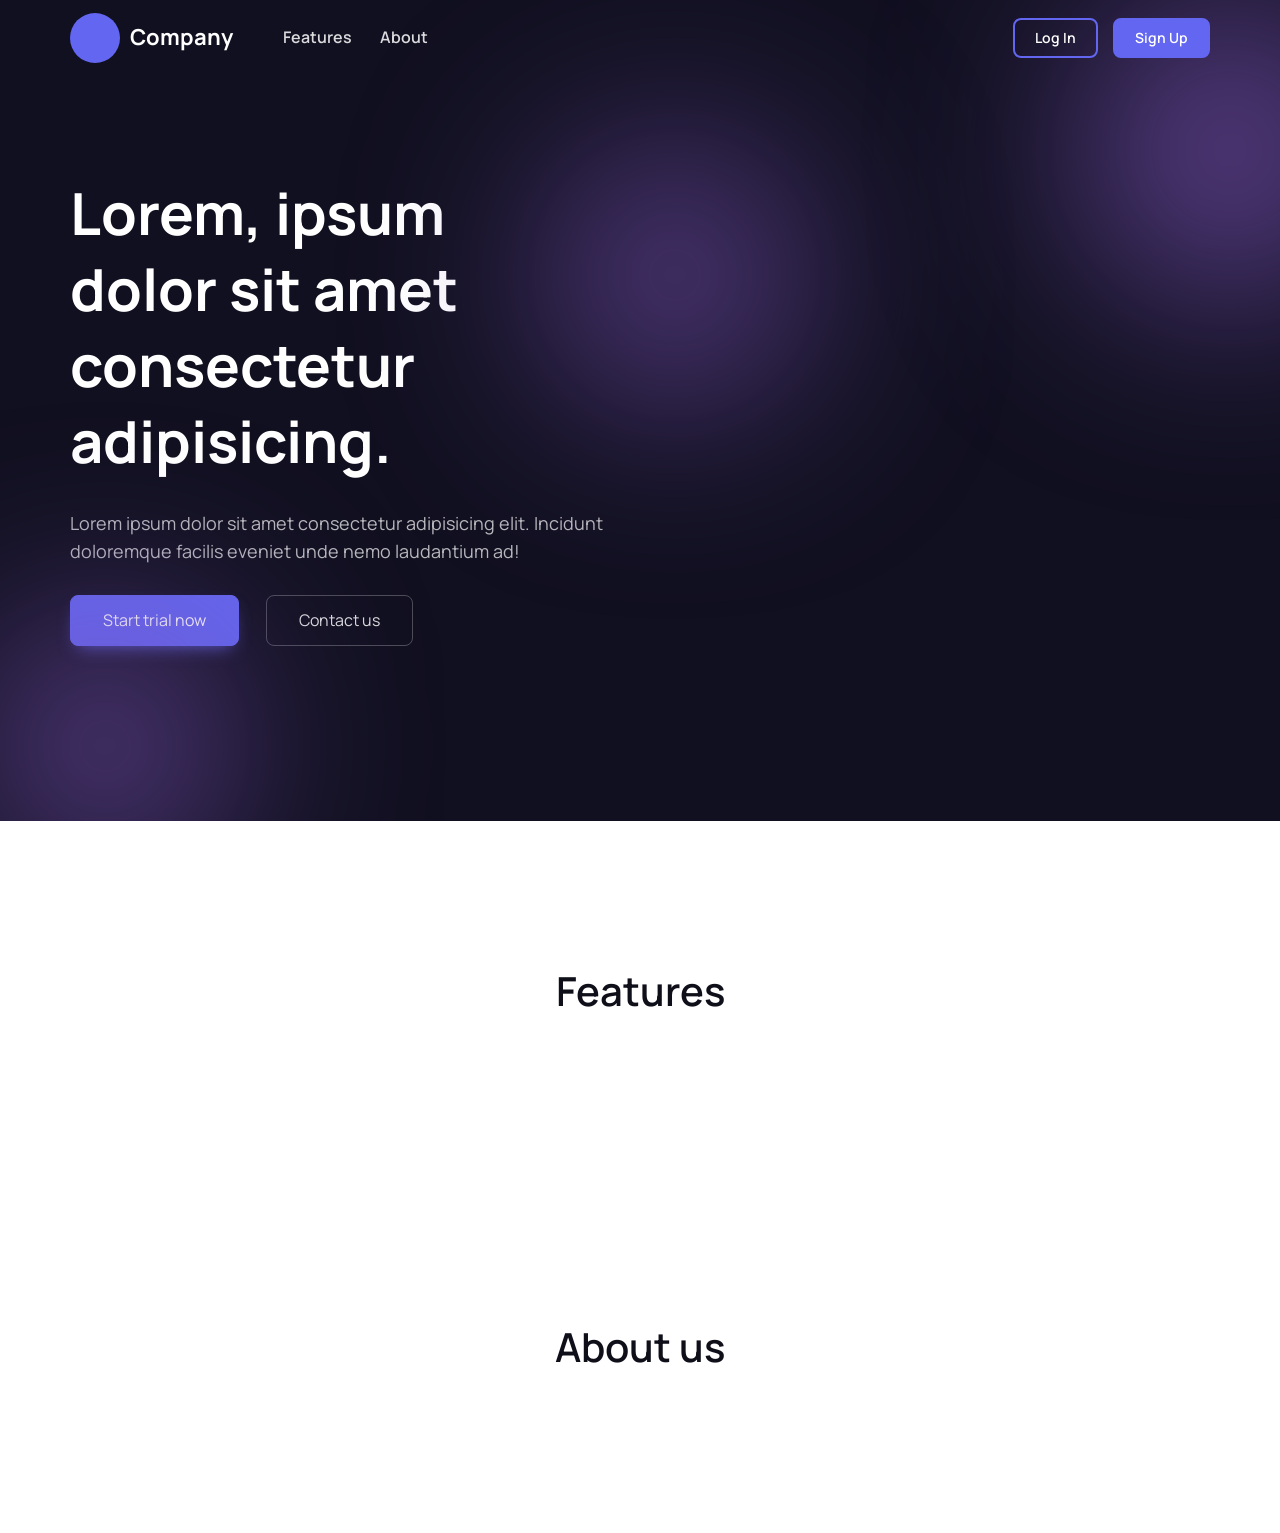
==== commit 73ad3bec: "Updates" ====
--- a/index.html
+++ b/index.html
@@ -6,10 +6,10 @@
     <meta http-equiv="X-UA-Compatible" content="IE=edge">
     <meta name="viewport" content="width=device-width, initial-scale=1.0">
     <title>Project -landing</title>
-    <link rel="stylesheet" href="https://cdnjs.cloudflare.com/ajax/libs/modern-normalize/1.1.0/modern-normalize.min.css?_v=20220617163730"
+    <link rel="stylesheet" href="https://cdnjs.cloudflare.com/ajax/libs/modern-normalize/1.1.0/modern-normalize.min.css?_v=20220617164234"
         integrity="sha512-wpPYUAdjBVSE4KJnH1VR1HeZfpl1ub8YT/NKx4PuQ5NmX2tKuGu6U/JRp5y+Y8XG2tV+wKQpNHVUX03MfMFn9Q=="
         crossorigin="anonymous" referrerpolicy="no-referrer" />
-    <link rel="stylesheet" href="css/style.min.css?_v=20220617163730">
+    <link rel="stylesheet" href="css/style.min.css?_v=20220617164234">
 </head>
 
 <body>
@@ -61,7 +61,7 @@
             <h2 class="title">About us</h2>
         </div>
     </section>
-    <script src="js/app.min.js?_v=20220617163730"></script>
+    <script src="js/app.min.js?_v=20220617164234"></script>
 </body>
 
 </html>
--- a/css/style.min.css
+++ b/css/style.min.css
@@ -1 +1 @@
-@import url('https://fonts.googleapis.com/css2?family=Manrope:wght@200; 300;400;500;600;700;800&display=swap');*,::after,::before{-webkit-box-sizing:border-box;box-sizing:border-box;padding:0;margin:0}img{display:block}ol,ul{list-style:none}a{text-decoration:none}button{border:none;outline:0;cursor:pointer}body{font-family:Manrope,sans-serif;font-size:14px;font-weight:400}body.is-blocked{overflow:hidden}.container{width:100%;padding:0 10px}.section{padding:150px 0}.section .title{text-align:center;color:#0f0f19;font-size:40px;font-weight:600;line-height:1;margin-bottom:16px}.btn{border-radius:8px;border:1px solid rgba(255,255,255,.25);font-size:16px;line-height:25px;color:rgba(255,255,255,.85);padding:12px 32px;background-color:transparent;-webkit-transition:background-color 250ms,border 250ms,color 250ms;-o-transition:background-color 250ms,border 250ms,color 250ms;transition:background-color 250ms,border 250ms,color 250ms}.btn:hover{background-color:#fff;color:#33354d;border:1px solid #e2e5f1}.btn--accent{-webkit-box-shadow:0 8px 18px -8px rgba(99,102,241,.9);box-shadow:0 8px 18px -8px rgba(99,102,241,.9);border:1px solid #6366f1;background-color:#6366f1;color:#fff;-webkit-transition:background-color 250ms,border 250ms,color 250ms,-webkit-box-shadow 250ms;transition:background-color 250ms,border 250ms,color 250ms,-webkit-box-shadow 250ms;-o-transition:box-shadow 250ms,background-color 250ms,border 250ms,color 250ms;transition:box-shadow 250ms,background-color 250ms,border 250ms,color 250ms;transition:box-shadow 250ms,background-color 250ms,border 250ms,color 250ms,-webkit-box-shadow 250ms}.btn--accent:hover{-webkit-box-shadow:none;box-shadow:none;background-color:#4044ee;border:1px solid #4044ee;color:#fff}.header{width:100%;height:76px;padding:8px 0;background-color:transparent;position:absolute;top:0;left:0;z-index:2}.header .container{height:100%;display:-webkit-box;display:-ms-flexbox;display:flex;-webkit-box-align:center;-ms-flex-align:center;align-items:center}.header .logo{height:50px;display:block;display:-webkit-box;display:-ms-flexbox;display:flex;-webkit-box-align:center;-ms-flex-align:center;align-items:center;color:#fff;font-size:22px;font-weight:800;line-height:1;text-decoration:none;margin-right:50px}.header .logo:hover{text-decoration:none;color:#fff}.header .logo__img{width:50px;height:50px;border-radius:50%;background-color:#6366f1;margin-right:10px}.header .logo__name{padding-bottom:3px;height:100%;color:#fff;font-size:22px;font-weight:700;line-height:1;display:-webkit-box;display:-ms-flexbox;display:flex;-webkit-box-align:center;-ms-flex-align:center;align-items:center;-webkit-box-pack:center;-ms-flex-pack:center;justify-content:center}.header .login-box{display:-webkit-box;display:-ms-flexbox;display:flex}.header .login-btn{margin-right:15px;height:40px;border-radius:8px;border:2px solid #6366f1;background-color:transparent;color:#fff;font-size:14px;font-weight:600;line-height:1;padding-left:20px;padding-right:20px;-webkit-transition:background-color 250ms;-o-transition:background-color 250ms;transition:background-color 250ms}.header .login-btn:hover{background-color:#6366f1}.header .signup-btn{margin-right:0;background-color:#6366f1}.header .signup-btn:hover{background-color:#4044ee}.header .header-nav{height:100%;margin-right:auto}.header .header-nav__list{height:100%;display:-webkit-box;display:-ms-flexbox;display:flex}.header .header-nav__list-item{display:-webkit-box;display:-ms-flexbox;display:flex;-webkit-box-align:center;-ms-flex-align:center;align-items:center;-webkit-box-pack:center;-ms-flex-pack:center;justify-content:center}.header .header-nav__list-item:not(:last-child){margin-right:28px}.header .header-nav__link{text-decoration:none;color:rgba(255,255,255,.85);font-size:16px;font-weight:600;line-height:25.6px;-webkit-transition:color 250ms;-o-transition:color 250ms;transition:color 250ms}.header .header-nav__link:hover{text-decoration:none;color:#6366f1}.hero{padding:175px 0;background-color:#111020;position:relative;overflow:hidden}.hero__title{max-width:500px;color:#fff;font-size:58px;line-height:76px;font-weight:700;margin-bottom:30px}.hero__text{max-width:550px;margin-bottom:30px;color:rgba(255,255,255,.7);font-size:18px;font-weight:400;line-height:28px}.hero .btn--accent{margin-right:24px}.hero .bg-hero{width:250px;height:250px;background-color:#7952b3;border-radius:50%;-webkit-filter:blur(100px);filter:blur(100px);position:absolute;pointer-events:none}.hero .bg-1{width:300px;height:300px;top:0;right:-70px;-webkit-transform:translateX(10%);-ms-transform:translateX(10%);transform:translateX(10%)}.hero .bg-2{top:150px;left:550px;background-color:#7952b3}.hero .bg-3{bottom:-50px;left:-20px}.dn{display:none}@media screen and (min-width:320px){.container{max-width:320px;margin:0 auto}}@media screen and (min-width:768px){.container{max-width:768px;padding:0 15px}}@media screen and (min-width:992px){.container{max-width:992px}}@media screen and (min-width:1200px){.container{max-width:1200px;padding:0 30px}}@media screen and (min-width:1400px){.container{max-width:1400px}}+@import url('https://fonts.googleapis.com/css2?family=Manrope:wght@200; 300;400;500;600;700;800&display=swap');*,::after,::before{-webkit-box-sizing:border-box;box-sizing:border-box;padding:0;margin:0}img{display:block}ol,ul{list-style:none}a{text-decoration:none}button{border:none;outline:0;cursor:pointer}body{font-family:Manrope,sans-serif;font-size:14px;font-weight:400}body.is-blocked{overflow:hidden}.container{width:100%;padding:0 10px}.section{padding:150px 0}.section .title{text-align:center;color:#0f0f19;font-size:40px;font-weight:600;line-height:1;margin-bottom:16px}.btn{border-radius:8px;border:1px solid rgba(255,255,255,.25);font-size:16px;line-height:25px;color:rgba(255,255,255,.85);padding:12px 32px;background-color:transparent;-webkit-transition:background-color 250ms,border 250ms,color 250ms;-o-transition:background-color 250ms,border 250ms,color 250ms;transition:background-color 250ms,border 250ms,color 250ms}.btn:hover{background-color:#fff;color:#33354d;border:1px solid #e2e5f1}.btn--accent{-webkit-box-shadow:0 8px 18px -8px rgba(99,102,241,.9);box-shadow:0 8px 18px -8px rgba(99,102,241,.9);border:1px solid #6366f1;background-color:#6366f1;color:#fff;-webkit-transition:background-color 250ms,border 250ms,color 250ms,-webkit-box-shadow 250ms;transition:background-color 250ms,border 250ms,color 250ms,-webkit-box-shadow 250ms;-o-transition:box-shadow 250ms,background-color 250ms,border 250ms,color 250ms;transition:box-shadow 250ms,background-color 250ms,border 250ms,color 250ms;transition:box-shadow 250ms,background-color 250ms,border 250ms,color 250ms,-webkit-box-shadow 250ms}.btn--accent:hover{-webkit-box-shadow:none;box-shadow:none;background-color:#4044ee;border:1px solid #4044ee;color:#fff}.header{width:100%;height:76px;padding:8px 0;background-color:transparent;position:absolute;top:0;left:0;z-index:2}.header .container{height:100%;display:-webkit-box;display:-ms-flexbox;display:flex;-webkit-box-align:center;-ms-flex-align:center;align-items:center}.header .logo{height:50px;display:block;display:-webkit-box;display:-ms-flexbox;display:flex;-webkit-box-align:center;-ms-flex-align:center;align-items:center;color:#fff;font-size:22px;font-weight:800;line-height:1;text-decoration:none;margin-right:50px}.header .logo:hover{text-decoration:none;color:#fff}.header .logo__img{width:50px;height:50px;border-radius:50%;background-color:#6366f1;margin-right:10px}.header .logo__name{padding-bottom:3px;height:100%;color:#fff;font-size:22px;font-weight:700;line-height:1;display:-webkit-box;display:-ms-flexbox;display:flex;-webkit-box-align:center;-ms-flex-align:center;align-items:center;-webkit-box-pack:center;-ms-flex-pack:center;justify-content:center}.header .login-box{display:-webkit-box;display:-ms-flexbox;display:flex}.header .login-btn{margin-right:15px;height:40px;border-radius:8px;border:2px solid #6366f1;background-color:transparent;color:#fff;font-size:14px;font-weight:600;line-height:1;padding-left:20px;padding-right:20px;-webkit-transition:background-color 250ms;-o-transition:background-color 250ms;transition:background-color 250ms}.header .login-btn:hover{background-color:#6366f1}.header .signup-btn{margin-right:0;background-color:#6366f1}.header .signup-btn:hover{background-color:#4044ee}.header .header-nav{height:100%;margin-right:auto}.header .header-nav__list{height:100%;display:-webkit-box;display:-ms-flexbox;display:flex}.header .header-nav__list-item{display:-webkit-box;display:-ms-flexbox;display:flex;-webkit-box-align:center;-ms-flex-align:center;align-items:center;-webkit-box-pack:center;-ms-flex-pack:center;justify-content:center}.header .header-nav__list-item:not(:last-child){margin-right:28px}.header .header-nav__link{text-decoration:none;color:rgba(255,255,255,.85);font-size:16px;font-weight:600;line-height:25.6px;-webkit-transition:color 250ms;-o-transition:color 250ms;transition:color 250ms}.header .header-nav__link:hover{text-decoration:none;color:#6366f1}.hero{padding:175px 0;background-color:#111020;position:relative;overflow:hidden}.hero__title{max-width:500px;color:#fff;font-size:58px;line-height:76px;font-weight:700;margin-bottom:30px}.hero__text{max-width:550px;margin-bottom:30px;color:rgba(255,255,255,.7);font-size:18px;font-weight:400;line-height:28px}.hero .btn--accent{margin-right:24px}.hero .bg-hero{width:250px;height:250px;background-color:rgba(121,82,179,.75);border-radius:50%;-webkit-filter:blur(100px);filter:blur(100px);position:absolute;pointer-events:none}.hero .bg-1{width:300px;height:300px;top:0;right:-70px;-webkit-transform:translateX(10%);-ms-transform:translateX(10%);transform:translateX(10%)}.hero .bg-2{top:150px;left:550px;background-color:rgba(121,82,179,.75)}.hero .bg-3{bottom:-50px;left:-20px}.dn{display:none}@media screen and (min-width:320px){.container{max-width:320px;margin:0 auto}}@media screen and (min-width:768px){.container{max-width:768px;padding:0 15px}}@media screen and (min-width:992px){.container{max-width:992px}}@media screen and (min-width:1200px){.container{max-width:1200px;padding:0 30px}}@media screen and (min-width:1400px){.container{max-width:1400px}}
